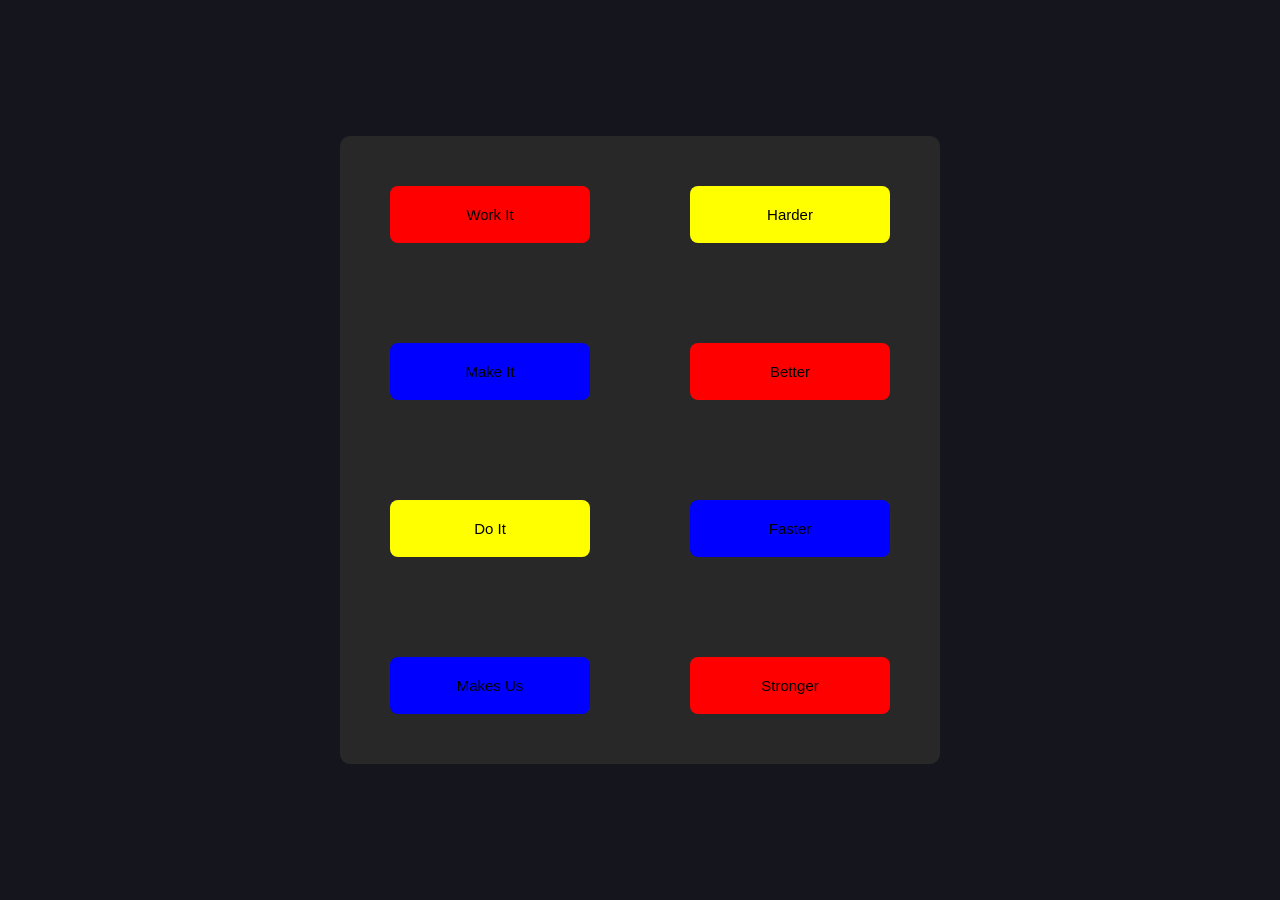
==== index.html @ 277f1b24 "initial commit" ====
<!DOCTYPE html>
<html lang="en">
<head>
    <meta charset="UTF-8">
    <meta name="viewport" content="width=device-width, initial-scale=1.0">
    <title>HarderBetterFasterStronger</title>
    <link rel="stylesheet" href="hbfs.css">
    <script type="text/javascript">
        const work_it = new Audio();
        work_it.src = 'sounds/Work.mp3';
        const make_it = new Audio();
        make_it.src = 'sounds/make.mp3';
        const do_it = new Audio();
        do_it.src = 'sounds/Do.mp3';
        const makes_us = new Audio();
        makes_us.src = 'sounds/makes.mp3';

        const harder = new Audio();
        harder.src = 'sounds/harder.mp3';
        const better_ = new Audio();
        better_.src = 'sounds/better.mp3';
        const faster = new Audio();
        faster.src = 'sounds/fast.mp3';
        const stronger = new Audio();
        stronger.src = 'sounds/stronger.mp3';
    </script>
</head>
<body>
    <div class="container">
        <ul class="">
            <li><button class="work" onclick="work_it.play();">Work It</button></li>
            <li><button class="make" onclick="make_it.play();">Make It</button></li>
            <li><button class="do" onclick="do_it.play();">Do It</button></li>
            <li><button class="makes" onclick="makes_us.play();">Makes Us</button></li>
        </ul>

        <ul>
            <li><button class="hard" onclick="harder.play();">Harder</button></li>
            <li><button class="better" onclick="better_.play();">Better</button></li>
            <li><button class="fast" onclick="faster.play();">Faster</button></li>
            <li><button class="str" onclick="stronger.play();">Stronger</button></li>
            
        </ul>
    </div>
</body>
</html>
---- hbfs.css ----
* {
    margin: 0;
    padding: 0;
    box-sizing: border-box;
    border: none;
}

body {
    display: flex;
    justify-content: center;
    align-items: center;
    background-color: rgb(21, 21, 29);
    min-height: 100vh;
}

.container {
    height: fit-content;
    width: fit-content;
    background-color: rgb(40, 40, 40);
    border-radius: 10px;
    text-align: center;
    align-items: center;
}

button {
    padding: 20px 50px;
    font-size: 15px;
    width: 200px;
    margin: 50px;
    border-radius: 8px;
    cursor: pointer;
}

ul {
    float: left;
    list-style: none;
}

.work, .better, .str{
    background-color: red;
}

.fast, .make, .makes {
    background-color: blue;
}

.do, .hard {
        background-color: yellow;
}

.work:hover, .better:hover, .str:hover {
    background-color: rgb(184, 1, 1);
}

.fast:hover, .make:hover, .makes:hover {
    background-color: rgb(0, 0, 178);
}

.do:hover, .hard:hover  {
        background-color: rgb(195, 195, 2);
}
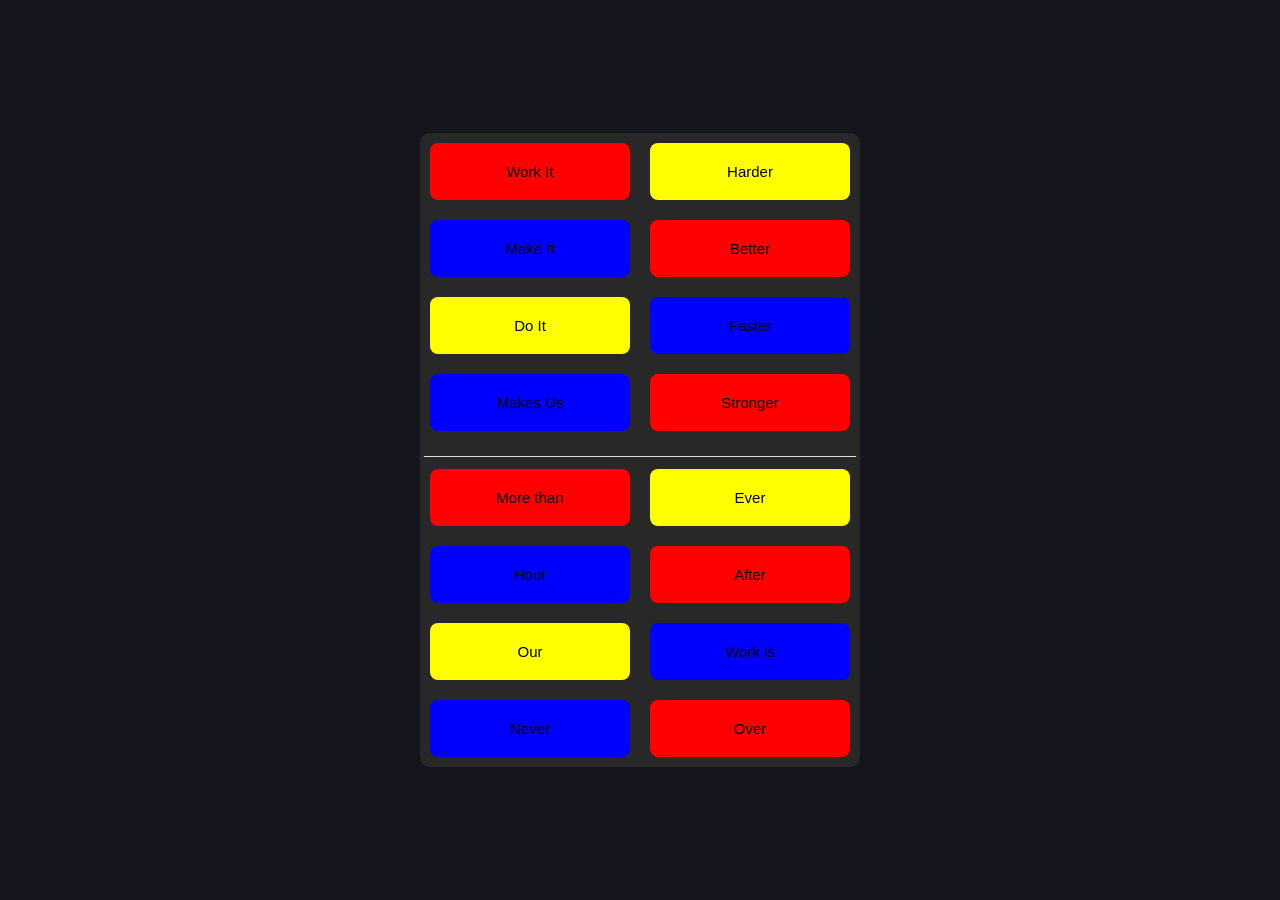
==== commit 801bd585: "initial commit" ====
--- a/index.html
+++ b/index.html
@@ -23,11 +23,30 @@
         faster.src = 'sounds/fast.mp3';
         const stronger = new Audio();
         stronger.src = 'sounds/stronger.mp3';
+
+        const  morethan = new Audio();
+        morethan.src = 'sounds/morethan.mp3';
+        const hour = new Audio();
+        hour.src = 'sounds/hour.mp3';
+        const our = new Audio();
+        our.src = 'sounds/our.mp3';
+        const never = new Audio();
+        never.src = 'sounds/never.mp3';
+
+        const ever = new Audio();
+        ever.src = 'sounds/ever.mp3';
+        const after = new Audio();
+        after.src = 'sounds/after.mp3';
+        const work_is = new Audio();
+        work_is.src = 'sounds/workis.mp3';
+        const over = new Audio();
+        over.src = 'sounds/over.mp3';
     </script>
 </head>
 <body>
     <div class="container">
-        <ul class="">
+        <div class="inside">
+        <ul>
             <li><button class="work" onclick="work_it.play();">Work It</button></li>
             <li><button class="make" onclick="make_it.play();">Make It</button></li>
             <li><button class="do" onclick="do_it.play();">Do It</button></li>
@@ -41,6 +60,22 @@
             <li><button class="str" onclick="stronger.play();">Stronger</button></li>
             
         </ul>
+        </div>
+        <p>______________________________________________________</p>
+        <ul>
+            <li><button class="work" onclick="morethan.play();">More than</button></li>
+            <li><button class="make" onclick="hour.play();">Hour</button></li>
+            <li><button class="do" onclick="our.play();">Our</button></li>
+            <li><button class="makes" onclick="never.play();">Never</button></li>
+        </ul>
+
+        <ul>
+            <li><button class="hard" onclick="ever.play();">Ever</button></li>
+            <li><button class="better" onclick="after.play();">After</button></li>
+            <li><button class="fast" onclick="work_is.play();">Work is</button></li>
+            <li><button class="str" onclick="over.play();">Over</button></li>
+            
+        </ul>
     </div>
 </body>
 </html>
--- a/hbfs.css
+++ b/hbfs.css
@@ -20,13 +20,15 @@
     border-radius: 10px;
     text-align: center;
     align-items: center;
+    color: white;
 }
+
 
 button {
     padding: 20px 50px;
     font-size: 15px;
     width: 200px;
-    margin: 50px;
+    margin: 10px;
     border-radius: 8px;
     cursor: pointer;
 }
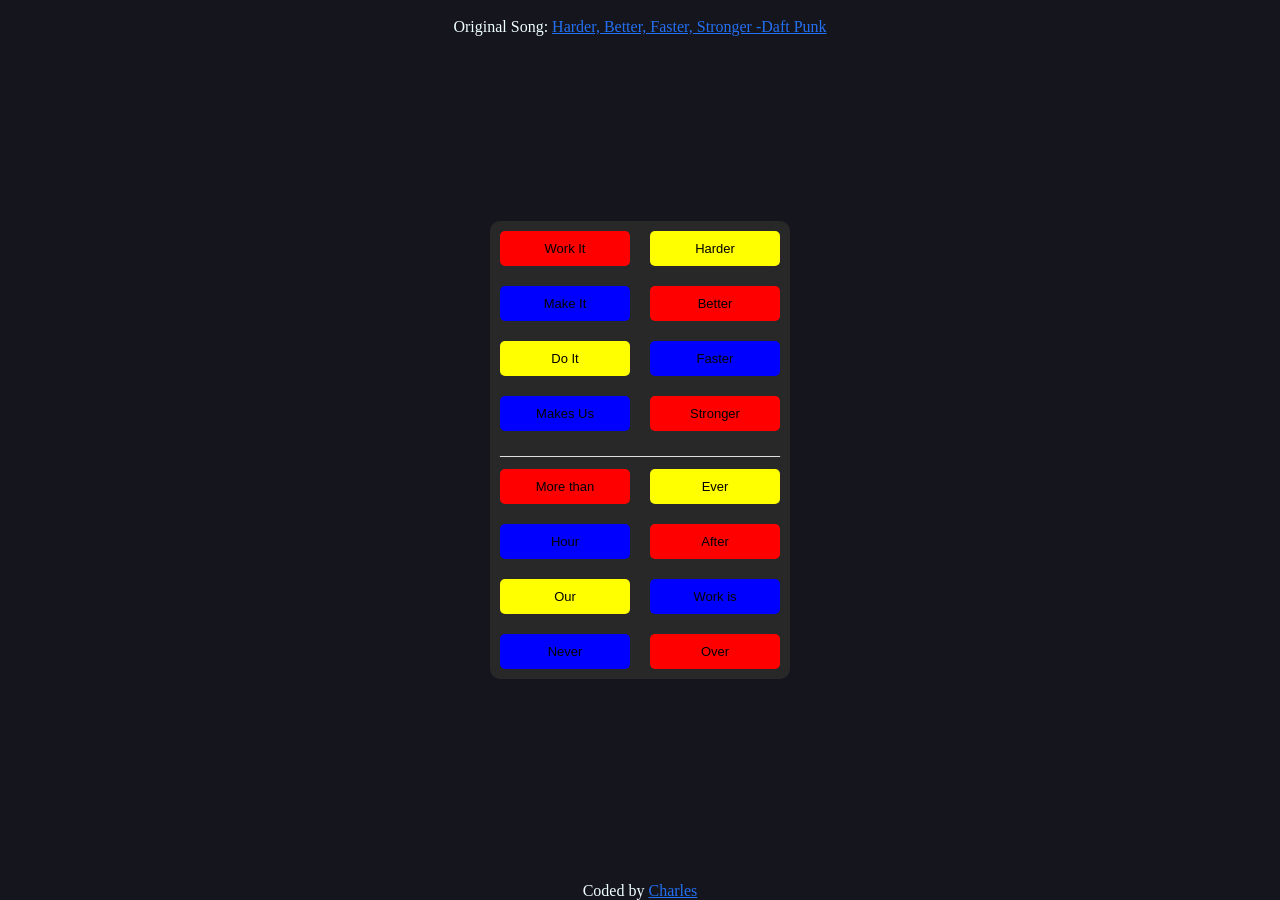
==== commit 7ffba2da: "second commit" ====
--- a/index.html
+++ b/index.html
@@ -44,6 +44,7 @@
     </script>
 </head>
 <body>
+    <header>Original Song: <a href="https://youtu.be/gAjR4_CbPpQ?si=hslXNhiGDirRpTVD" target="_blank">Harder, Better, Faster, Stronger -Daft Punk</a></header>
     <div class="container">
         <div class="inside">
         <ul>
@@ -61,7 +62,7 @@
             
         </ul>
         </div>
-        <p>______________________________________________________</p>
+        <p>___________________________________</p>
         <ul>
             <li><button class="work" onclick="morethan.play();">More than</button></li>
             <li><button class="make" onclick="hour.play();">Hour</button></li>
@@ -77,5 +78,6 @@
             
         </ul>
     </div>
+    <footer>Coded by <a href="https://www.frontendmentor.io/profile/Charles7458" target="_blank">Charles</a></footer>
 </body>
 </html>
--- a/hbfs.css
+++ b/hbfs.css
@@ -25,11 +25,11 @@
 
 
 button {
-    padding: 20px 50px;
-    font-size: 15px;
-    width: 200px;
+    padding: 10px 10px;
+    font-size: 13px;
+    width: 130px;
     margin: 10px;
-    border-radius: 8px;
+    border-radius: 5px;
     cursor: pointer;
 }
 
@@ -60,4 +60,20 @@
 
 .do:hover, .hard:hover  {
         background-color: rgb(195, 195, 2);
+}
+
+header {
+    position: fixed;
+    top: 2%;
+    color: azure;
+    font-size: clamp(13px,4vw,16px);
+}
+
+header a , footer a{
+    color: rgb(36, 112, 243);
+}
+footer {
+    position: fixed;
+    bottom: 0;
+    color: azure;
 }
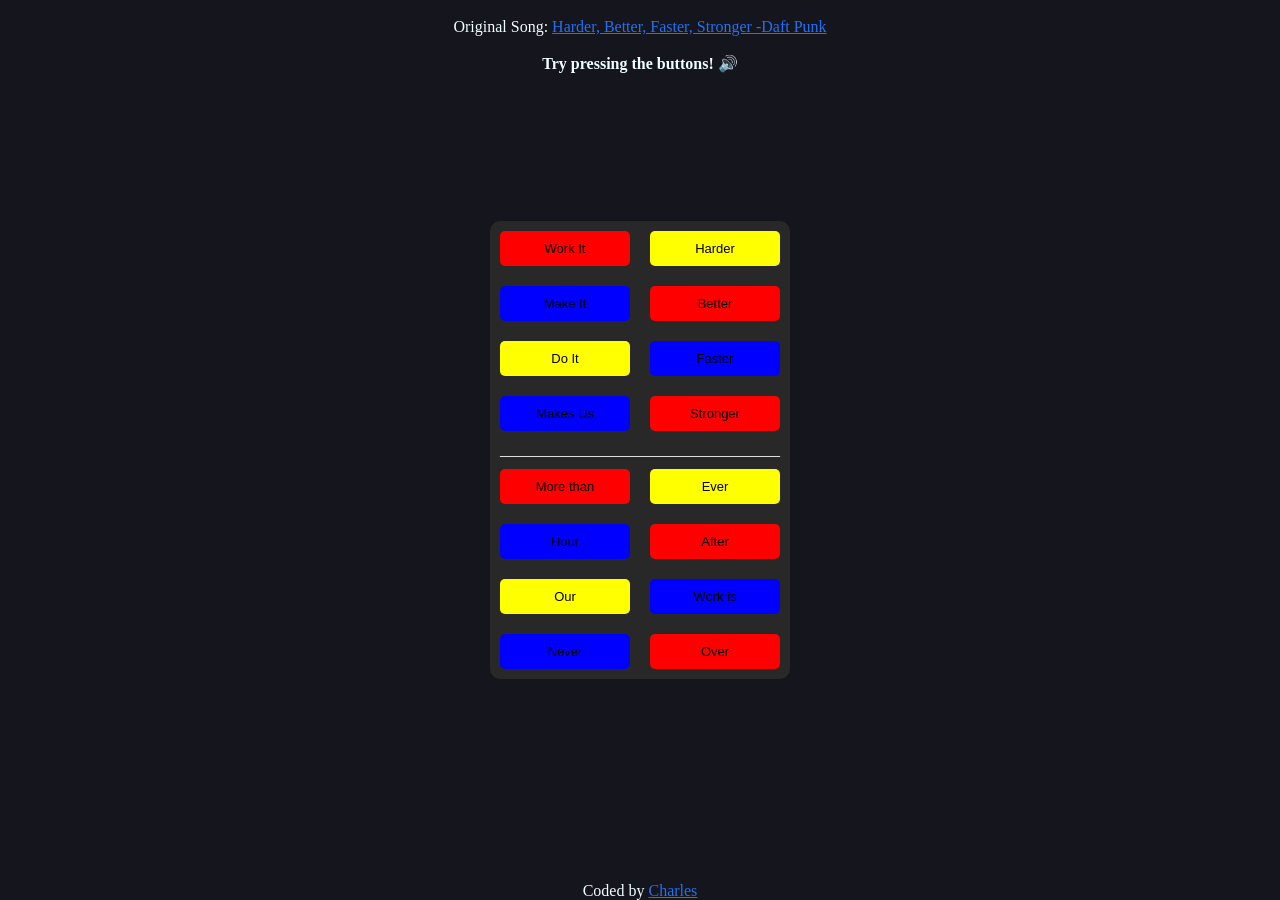
==== commit b037c0b9: "third commit" ====
--- a/index.html
+++ b/index.html
@@ -4,7 +4,7 @@
     <meta charset="UTF-8">
     <meta name="viewport" content="width=device-width, initial-scale=1.0">
     <title>HarderBetterFasterStronger</title>
-    <link rel="stylesheet" href="hbfs.css">
+    <link rel="stylesheet" href="styles.css">
     <script type="text/javascript">
         const work_it = new Audio();
         work_it.src = 'sounds/Work.mp3';
@@ -45,6 +45,7 @@
 </head>
 <body>
     <header>Original Song: <a href="https://youtu.be/gAjR4_CbPpQ?si=hslXNhiGDirRpTVD" target="_blank">Harder, Better, Faster, Stronger -Daft Punk</a></header>
+    <p class="instr"><b>Try pressing the buttons! 🔊</b></p>
     <div class="container">
         <div class="inside">
         <ul>
--- a/styles.css
+++ b/styles.css
@@ -0,0 +1,84 @@
+* {
+    margin: 0;
+    padding: 0;
+    box-sizing: border-box;
+    border: none;
+}
+
+body {
+    display: flex;
+    justify-content: center;
+    align-items: center;
+    background-color: rgb(21, 21, 29);
+    min-height: 100vh;
+    color: azure;
+}
+
+.container {
+    height: fit-content;
+    width: fit-content;
+    background-color: rgb(40, 40, 40);
+    border-radius: 10px;
+    text-align: center;
+    align-items: center;
+    color: white;
+}
+
+
+button {
+    padding: 10px 10px;
+    font-size: 13px;
+    width: 130px;
+    margin: 10px;
+    border-radius: 5px;
+    cursor: pointer;
+}
+
+ul {
+    float: left;
+    list-style: none;
+}
+
+.work, .better, .str{
+    background-color: red;
+}
+
+.fast, .make, .makes {
+    background-color: blue;
+}
+
+.do, .hard {
+        background-color: yellow;
+}
+
+.work:hover, .better:hover, .str:hover {
+    background-color: rgb(184, 1, 1);
+}
+
+.fast:hover, .make:hover, .makes:hover {
+    background-color: rgb(0, 0, 178);
+}
+
+.do:hover, .hard:hover  {
+        background-color: rgb(195, 195, 2);
+}
+
+header {
+    position: fixed;
+    top: 2%;
+    font-size: clamp(13px,3.5vw,16px);
+}
+
+header a , footer a{
+    color: rgb(36, 112, 243);
+    
+}
+
+.instr {
+    position: fixed;
+    top:6%;
+}
+footer {
+    position: fixed;
+    bottom: 0;
+}
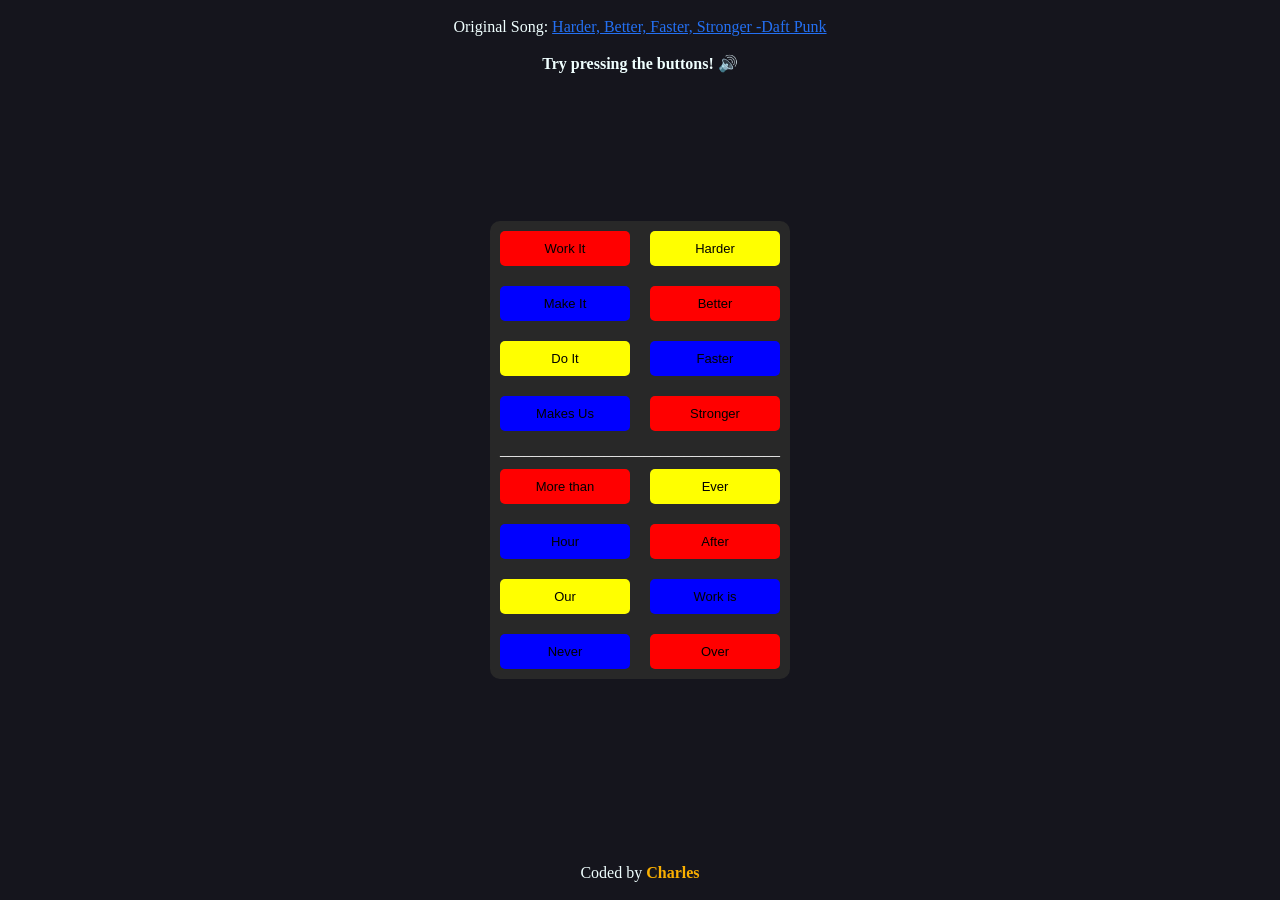
==== commit eb1fd273: "fourth commit" ====
--- a/index.html
+++ b/index.html
@@ -79,6 +79,6 @@
             
         </ul>
     </div>
-    <footer>Coded by <a href="https://www.frontendmentor.io/profile/Charles7458" target="_blank">Charles</a></footer>
+    <footer>Coded by <span>Charles</span></footer>
 </body>
 </html>
--- a/styles.css
+++ b/styles.css
@@ -69,7 +69,7 @@
     font-size: clamp(13px,3.5vw,16px);
 }
 
-header a , footer a{
+header a {
     color: rgb(36, 112, 243);
     
 }
@@ -80,5 +80,10 @@
 }
 footer {
     position: fixed;
-    bottom: 0;
+    bottom: 2%;
+}
+
+span {
+    color: rgb(250, 175, 0);
+    font-weight: bold;
 }
